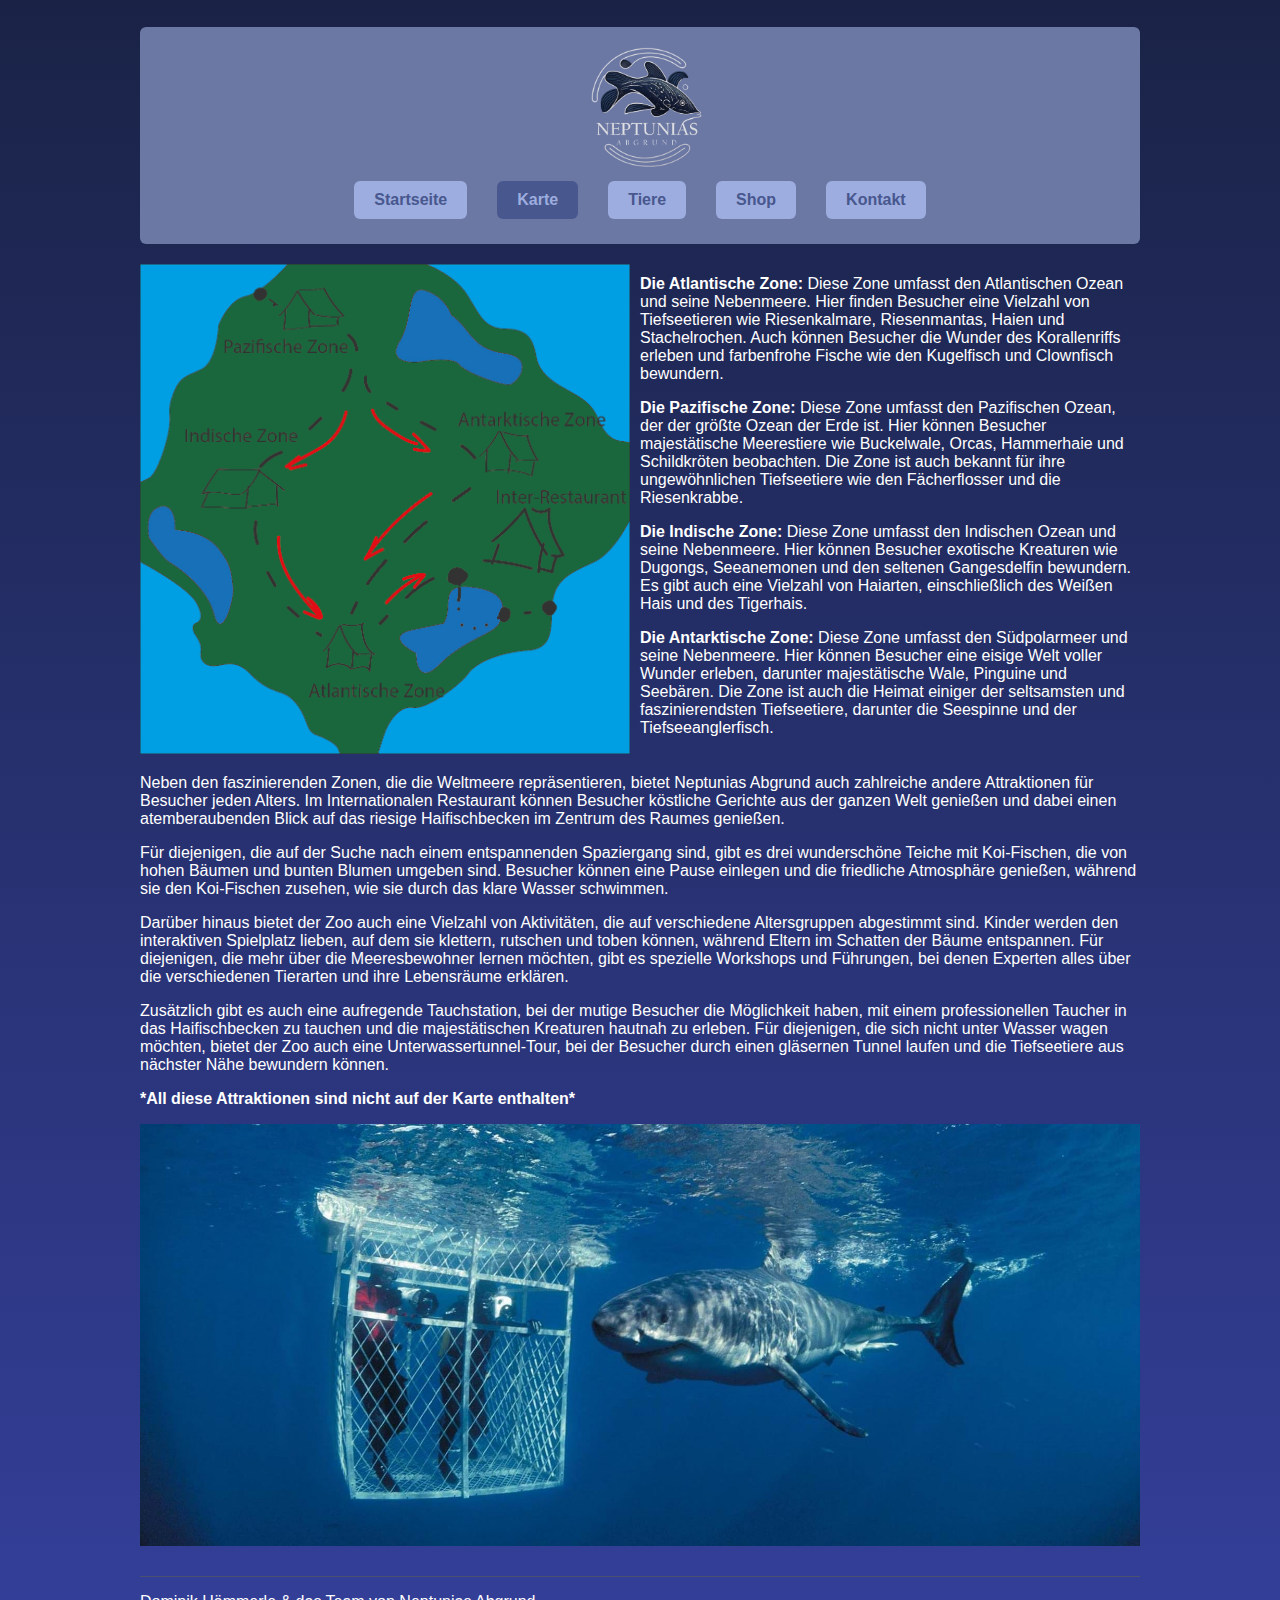
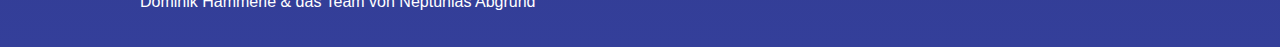
==== karte.html @ 6b59fefe "FINAL" ====
<!DOCTYPE html>
<html lang="en">
<head>
  <meta charset="UTF-8" name="viewport" content="width=device-width, initial-scale=1.0">
  <title>Karte</title>
  <link rel="stylesheet" href="karte.css">
</head>
<body>
<header>
  <div id="menueleiste" class="nav-container">
    <nav>
      <img id="neptunias_abgrund_logo" src="img/logo_neptunias_abgrund_png.png" alt="Beschreibung des Bildes" width="140" height="140">
      <ul>
        <li><a href="index.html" id="startseite" target="_blank">Startseite</a></li>
        <li><a href="karte.html" id="karte" target="_blank">Karte</a></li>
        <li><a href="tiere.html" id="tiere" target="_blank">Tiere</a></li>
        <li><a href="shop.html" id="shop" target="_blank">Shop</a></li>
        <li><a href="kontakt.html" id="kontakt" target="_blank">Kontakt</a></li>
      </ul>
    </nav>
  </div>
</header>
<div style="display: flex;">
  <div style="flex: 1;">
    <img id="karte_zoo" src="img/Karte_Zoo.jpg" alt="Beschreibung des Bildes" width="490" height="490">
  </div>
  <div style="flex: 1;">
    <p><b>Die Atlantische Zone:</b> Diese Zone umfasst den Atlantischen Ozean und seine Nebenmeere. Hier finden Besucher eine Vielzahl von Tiefseetieren wie Riesenkalmare, Riesenmantas, Haien und Stachelrochen. Auch können Besucher die Wunder des Korallenriffs erleben und farbenfrohe Fische wie den Kugelfisch und Clownfisch bewundern.</p>

    <p><b>Die Pazifische Zone:</b> Diese Zone umfasst den Pazifischen Ozean, der der größte Ozean der Erde ist. Hier können Besucher majestätische Meerestiere wie Buckelwale, Orcas, Hammerhaie und Schildkröten beobachten. Die Zone ist auch bekannt für ihre ungewöhnlichen Tiefseetiere wie den Fächerflosser und die Riesenkrabbe.</p>

    <p><b>Die Indische Zone:</b> Diese Zone umfasst den Indischen Ozean und seine Nebenmeere. Hier können Besucher exotische Kreaturen wie Dugongs, Seeanemonen und den seltenen Gangesdelfin bewundern. Es gibt auch eine Vielzahl von Haiarten, einschließlich des Weißen Hais und des Tigerhais.</p>

    <p><b>Die Antarktische Zone:</b> Diese Zone umfasst den Südpolarmeer und seine Nebenmeere. Hier können Besucher eine eisige Welt voller Wunder erleben, darunter majestätische Wale, Pinguine und Seebären. Die Zone ist auch die Heimat einiger der seltsamsten und faszinierendsten Tiefseetiere, darunter die Seespinne und der Tiefseeanglerfisch.</p>
  </div>
</div>

<p>Neben den faszinierenden Zonen, die die Weltmeere repräsentieren, bietet Neptunias Abgrund auch zahlreiche andere Attraktionen für Besucher jeden Alters. Im Internationalen Restaurant können Besucher köstliche Gerichte aus der ganzen Welt genießen und dabei einen atemberaubenden Blick auf das riesige Haifischbecken im Zentrum des Raumes genießen.</p>

<p>Für diejenigen, die auf der Suche nach einem entspannenden Spaziergang sind, gibt es drei wunderschöne Teiche mit Koi-Fischen, die von hohen Bäumen und bunten Blumen umgeben sind. Besucher können eine Pause einlegen und die friedliche Atmosphäre genießen, während sie den Koi-Fischen zusehen, wie sie durch das klare Wasser schwimmen.</p>

<p>Darüber hinaus bietet der Zoo auch eine Vielzahl von Aktivitäten, die auf verschiedene Altersgruppen abgestimmt sind. Kinder werden den interaktiven Spielplatz lieben, auf dem sie klettern, rutschen und toben können, während Eltern im Schatten der Bäume entspannen. Für diejenigen, die mehr über die Meeresbewohner lernen möchten, gibt es spezielle Workshops und Führungen, bei denen Experten alles über die verschiedenen Tierarten und ihre Lebensräume erklären.</p>

<p>Zusätzlich gibt es auch eine aufregende Tauchstation, bei der mutige Besucher die Möglichkeit haben, mit einem professionellen Taucher in das Haifischbecken zu tauchen und die majestätischen Kreaturen hautnah zu erleben. Für diejenigen, die sich nicht unter Wasser wagen möchten, bietet der Zoo auch eine Unterwassertunnel-Tour, bei der Besucher durch einen gläsernen Tunnel laufen und die Tiefseetiere aus nächster Nähe bewundern können.</p>

<p><b>*All diese Attraktionen sind nicht auf der Karte enthalten*</b></p>

<img id="haitauchen" src="img/haitauchen.jpeg" alt="Beschreibung des Bildes" style="width: 100%; display: block;">

</body>
<footer>
  <hr style="border: none; border-top: 1px solid #49516f; margin-top: 30px; margin-bottom: 15px;">
  <p>Dominik Hämmerle & das Team von Neptunias Abgrund</p>
</footer>
</html>
---- karte.css ----
body {
    background: linear-gradient(to bottom, #1A2346, #343f9a);
    color: #FFFFFF;
    font-family: Arial, sans-serif;
    margin: 0 auto;
    max-width: 1000px;
    padding: 20px;

}

html {
    scroll-behavior: smooth;
}

h1 {
    font-size: 36px;
    font-weight: bold;
    color: #48578e;
    text-align: center;
}

#neptunias_abgrund_logo {
    margin-left: 15px;
}

h2 {
    margin-top: 0;
    margin-bottom: 20px;
    color: #7d8ec4;
    font-size: x-large;
    font-weight: bold;
}

a:hover {
    background-color: #0044CC;
}

#menueleiste {
    display: flex;
    background-color: #6c78a4;
    color: #48578e;
    padding: 10px 20px;
    margin-outside: 10px;
    text-decoration: none;
    text-align: center;
    align-items: center;
    font-weight: bolder;
    border-radius: 6px;
    margin-top: 7px;
    margin-bottom: 15px;
    flex-direction: column;
}

ul {
    display: flex;
    list-style: none;
    margin: 0;
    padding: 0;
}

#startseite, #tiere, #shop, #kontakt {
    display: inline-block;
    background-color: #9daddf;
    color: #48578e;
    padding: 10px 20px;
    text-decoration: none;
    font-weight: bolder;
    border-radius: 6px;
    margin-bottom: 15px;
    margin-left: 15px;
    margin-right: 15px;
}

#karte {
    display: inline-block;
    background-color: #48578e;
    color: #9daddf;
    padding: 10px 20px;
    text-decoration: none;
    font-weight: bolder;
    border-radius: 6px;
    margin-bottom: 15px;
    margin-right: 15px;
    margin-left: 15px;
}

#karte_zoo {
    margin-top: 5px;
}
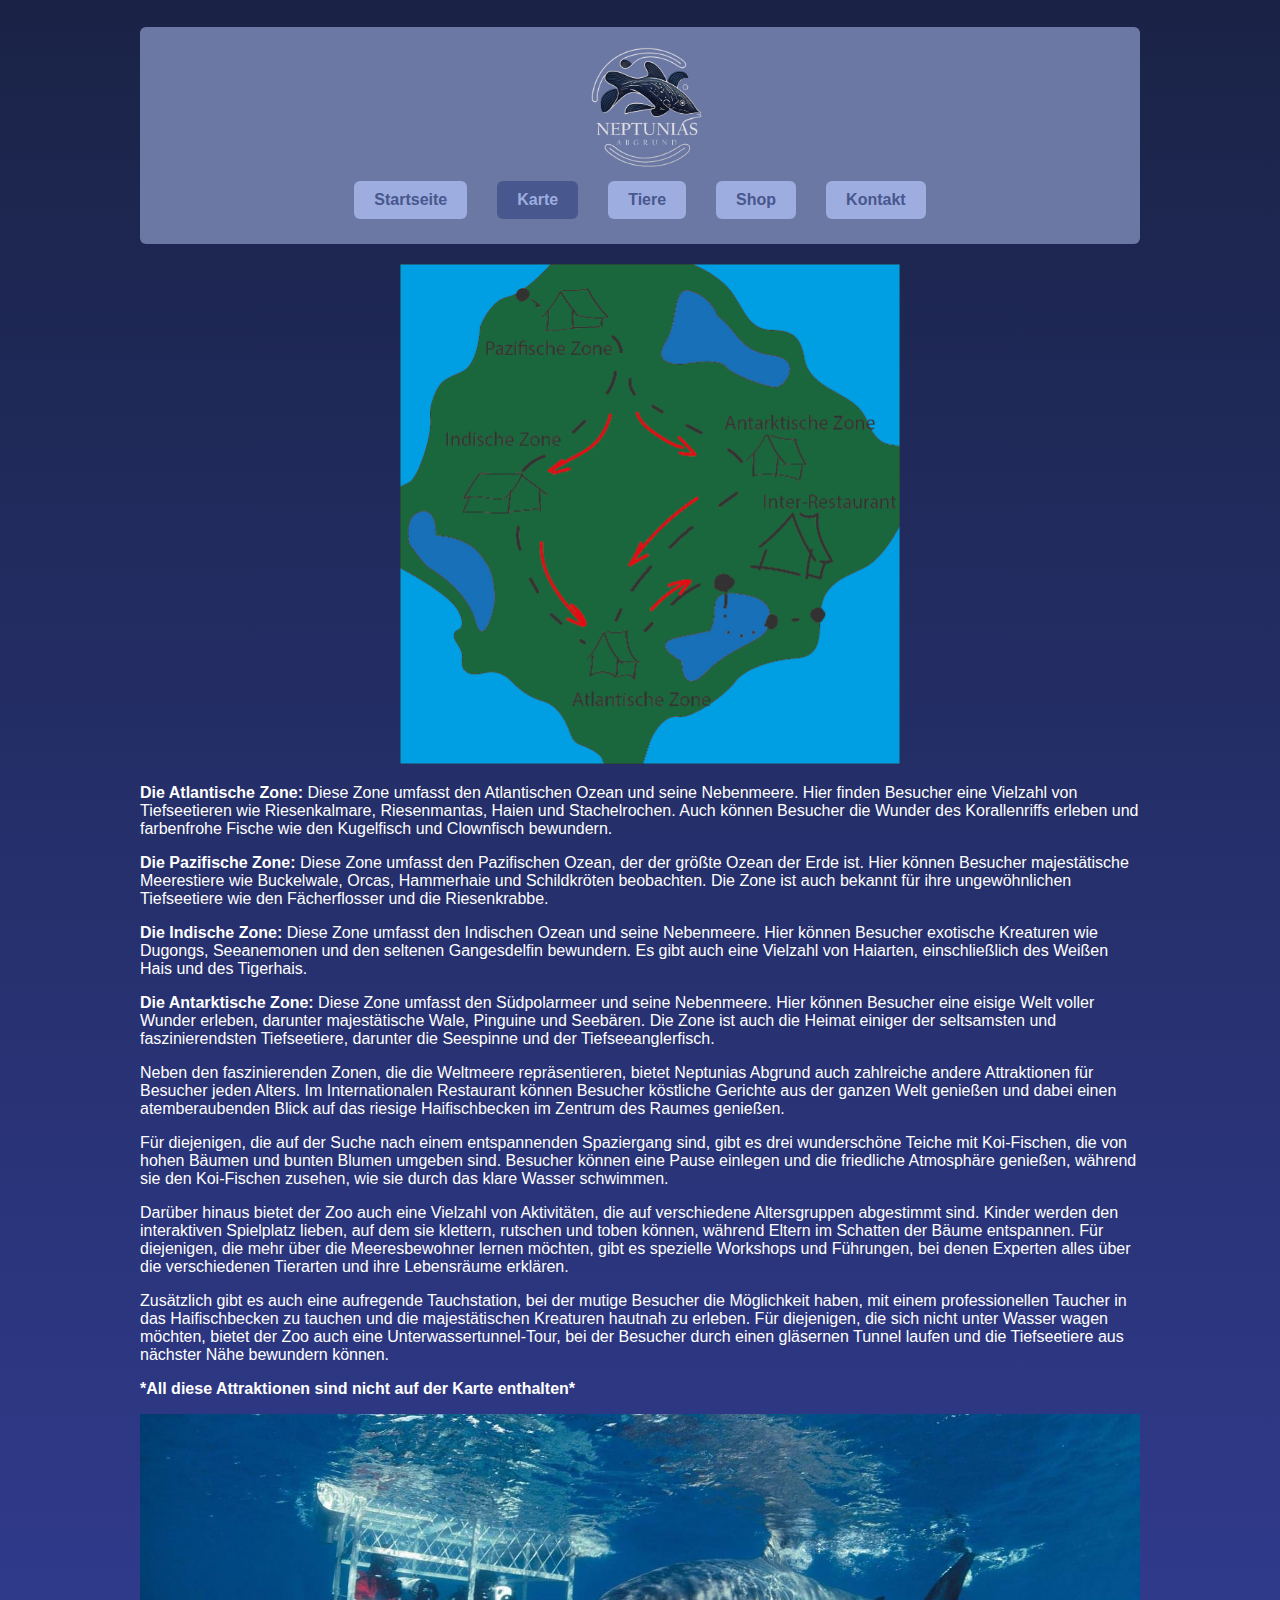
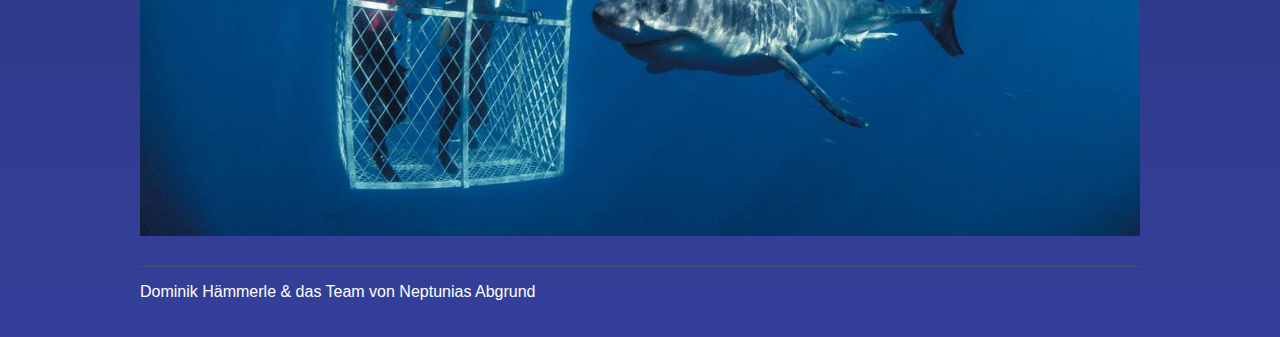
==== commit 58eb46a4: "FINAL" ====
--- a/karte.html
+++ b/karte.html
@@ -20,11 +20,8 @@
     </nav>
   </div>
 </header>
-<div style="display: flex;">
-  <div style="flex: 1;">
-    <img id="karte_zoo" src="img/Karte_Zoo.jpg" alt="Beschreibung des Bildes" width="490" height="490">
+    <img id="karte_zoo" src="img/Karte_Zoo.jpg" alt="Beschreibung des Bildes" width=50%>
   </div>
-  <div style="flex: 1;">
     <p><b>Die Atlantische Zone:</b> Diese Zone umfasst den Atlantischen Ozean und seine Nebenmeere. Hier finden Besucher eine Vielzahl von Tiefseetieren wie Riesenkalmare, Riesenmantas, Haien und Stachelrochen. Auch können Besucher die Wunder des Korallenriffs erleben und farbenfrohe Fische wie den Kugelfisch und Clownfisch bewundern.</p>
 
     <p><b>Die Pazifische Zone:</b> Diese Zone umfasst den Pazifischen Ozean, der der größte Ozean der Erde ist. Hier können Besucher majestätische Meerestiere wie Buckelwale, Orcas, Hammerhaie und Schildkröten beobachten. Die Zone ist auch bekannt für ihre ungewöhnlichen Tiefseetiere wie den Fächerflosser und die Riesenkrabbe.</p>
--- a/karte.css
+++ b/karte.css
@@ -87,4 +87,59 @@
 
 #karte_zoo {
     margin-top: 5px;
+    margin-left: 26%;
+}
+
+@media (max-width: 600px) {
+
+    body {
+        padding: 10px;
+    }
+
+    #neptunias_abgrund_logo {
+        margin: 10px;
+    }
+
+    #karte_zoo {
+        width: 100%;
+        margin-left: 0;
+    }
+
+    #menueleiste {
+        flex-direction: row;
+        justify-content: space-between;
+    }
+
+    ul {
+        flex-wrap: wrap;
+    }
+
+    #startseite,
+    #tiere,
+    #shop,
+    #kontakt,
+    #karte {
+        margin-bottom: 5px;
+        margin-right: 5px;
+        margin-left: 5px;
+    }
+
+    #karte_zoo {
+        margin-top: 5px;
+    }
+
+    #content_1,
+    #content_2 {
+        flex-direction: column;
+        align-items: center;
+    }
+
+    img {
+        max-width: 100%;
+        height: auto;
+    }
+
+    p {
+        font-size: 14px;
+    }
 }